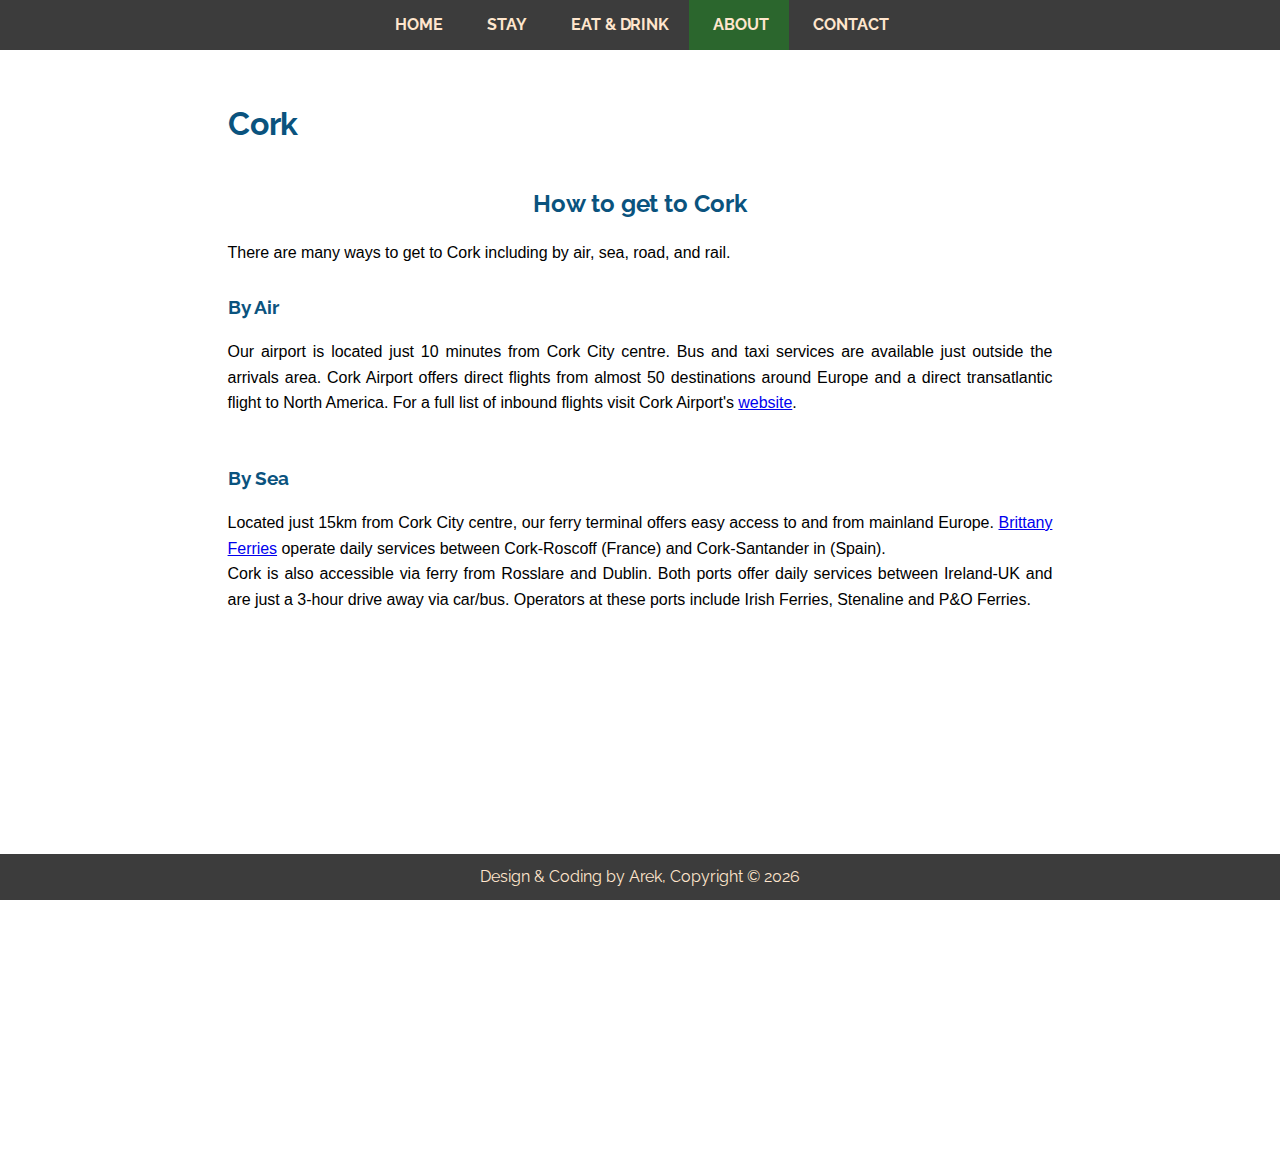
==== about.html @ 5f5a3eee "added food and drink" ====
<!DOCTYPE html>
<html lang="en">

<head>
    <meta charset="UTF-8">
    <meta name="viewport" content="width=device-width, initial-scale=1.0">
    <meta http-equiv="X-UA-Compatible" content="ie=edge">
    <link rel="stylesheet" href="css/normalize.css">
    <link rel="stylesheet" href="https://use.fontawesome.com/releases/v5.6.3/css/all.css" integrity="sha384-UHRtZLI+pbxtHCWp1t77Bi1L4ZtiqrqD80Kn4Z8NTSRyMA2Fd33n5dQ8lWUE00s/"
        crossorigin="anonymous">
    <link rel="stylesheet" href="css/site.css">
    <title>Tourist Information | Cork</title>
</head>

<body>
    <nav class="topnav" id="navBar">
        <span class="topNavSpan">
            <a href="index.html"><i class="fas fa-home"></i>&nbsp;Home</a>
            <a href="stay.html"><i class="fas fa-hotel"></i>&nbsp;Stay</a>
            <a href="eatdrink.html"><i class="fas fa-utensils"></i>&nbsp;Eat &amp; Drink</a>
            <a class="active" href="about.html"><i class="fas fa-info"></i>&nbsp;About</a>
            <a href="contact.html"><i class="fas fa-envelope-square"></i>&nbsp;Contact</a>
            <a href="javascript:void(0);" class="icon" onclick="switchNavbar()"><i id="navbtn" class="fa fa-bars"></i></a>
        </span>
    </nav>

    <main>
        <article>
            <h1>Cork</h1>
            <p></p>
            <section>
                <h2 class="centered"></h2>
                <span class="infoHolder" id="">

                </span>
            </section>
            <section>
                <h2 class="centered">How to get to Cork</h2>
                <p>There are many ways to get to Cork including by air, sea, road, and rail.</p>
                <section>
                    <h3>By Air</h3>
                    <p>Our airport is located just 10 minutes from Cork City centre. Bus and taxi services are
                        available just outside the arrivals area.
                        Cork Airport offers direct flights from almost 50 destinations around Europe and a direct
                        transatlantic flight to North America.
                        For a full list of inbound flights visit Cork Airport's <a href="http://">website</a>.
                        <img src="" alt="">
                    </p>
                </section>
                <section>
                    <h3>By Sea</h3>
                    <p>
                        Located just 15km from Cork City centre, our ferry terminal offers easy access to and from
                        mainland&nbsp;Europe.
                        <a href="http://www.brittanyferries.ie" target="_blank" title="Brittany Ferries">Brittany
                            Ferries</a> operate daily services between Cork-Roscoff (France) and Cork-Santander in
                        (Spain).<br>
                        Cork is also accessible via ferry from Rosslare and Dublin. Both ports offer daily services
                        between Ireland-UK
                        and are just a 3-hour drive away via car/bus. Operators at these ports include Irish Ferries,
                        Stenaline and P&O Ferries.
                        <img src="" alt="">
                    </p>

                </section>





                <iframe src="https://www.google.com/maps/embed?pb=!1m18!1m12!1m3!1d39393.23732856253!2d-8.498069274712734!3d51.89605281918708!2m3!1f0!2f0!3f0!3m2!1i1024!2i768!4f13.1!3m3!1m2!1s0x4844900891beb961%3A0xa00c7a99731c5d0!2sCork!5e0!3m2!1sen!2sie!4v1549549850817"
                    width="600" height="450" frameborder="0" style="border:0" allowfullscreen></iframe>
            </section>
        </article>

    </main>

    <footer>
        <p id="footerText"></p>
    </footer>

    <script src="https://ajax.googleapis.com/ajax/libs/jquery/3.3.1/jquery.min.js"></script>
    <script src="src/site.js"></script>
</body>

</html>
---- css/site.css ----
@import url('https://fonts.googleapis.com/css?family=Raleway');
@import url('https://fonts.googleapis.com/css?family=Oswald');
@import url('https://fonts.googleapis.com/css?family=Nanum+Gothic');

html, body{
    margin: 0;
    padding: 0;
    font-size: 1rem;
    line-height: 1.6;
    font-family: Arial,sans-serif;
    letter-spacing: -.00278rem;
    -webkit-font-smoothing: antialiased;
}

main{
    margin: auto;
}

article ul li{
    margin: 4px 0px;
}

h1, h2, h3, h4{
    font-family: 'Raleway', sans-serif;
    color: rgb(10, 83, 126);
    text-align: justify;
    text-justify: newspaper;
    padding: 0px 10px;
    margin-top: 1.5em;
    margin-bottom: 0.4em;
}

p{
    text-align: justify;
    text-justify: newspaper;
    padding: 0px 10px;
}

img{
    max-width: 70vw;
    margin: 20px 0px;
    display: block;
    margin-left: auto;
    margin-right: auto;
}

.intro{
    height: 100vh;
    width: 100%;
    margin: auto;
    background: url('../images/cork-ps.jpg') no-repeat;
    display: table;
    background-size: cover;
    background-position: center;

}

.intro .inner{
    display: table-cell;
    vertical-align: middle;
    width: 100%;
    max-width: none;
}

.content{
    max-width: 600px;
    margin: 0 auto;
    text-align: center;
}

.content .animated{
    position: relative;
    animation: slideIn;
    animation-duration: 4s;
    animation-fill-mode: forwards;
    padding: 40px;
    background: rgba(0, 0, 0, 0)
    
}

@keyframes slideIn{
    0% {bottom: -1000px}
    40% {bottom: 30px;
        background: rgba(0, 0, 0,0.0)}
    
    100% {bottom: 0px;
        background: rgba(0, 0, 0,0.4);
    }
}

.content h1{
    font-family: 'Raleway', sans-serif;
    color: rgba(243, 241, 219,1);
    text-shadow: 0px 0px 10px #333;
    font-size: 400%;
    text-align: center;
    text-justify: unset;
    padding: 0px;
    margin-top: 0px;

}

.content h3{
    font-family: 'Raleway', sans-serif;
    color: rgba(243, 241, 219,0.9);
    text-shadow: 0px 0px 10px #333;
    font-size: 200%;
    text-align: center;
    text-justify: unset;
    padding: 0px;
    margin-top: 0px;
    margin-bottom: 1em;
}

.content .btn{
    border-radius: 6px;
    font-family: 'Oswald', sans-serif;
    color: rgb(243, 241, 219);
    font-size: 135%;
    padding: 10px 20px;
    border: solid rgb(255, 230, 205) 2px;
    text-decoration: none;
    text-shadow: 0px 0px 5px #333;
    box-shadow: 0px 0px 15px #333;
}

.content .btn:hover{
    color: white;
    border: solid white 2px;
}

nav{
    overflow: hidden;
    width: 100%;
    height: 50px;
    background-color: rgb(60, 60, 60);
    position: sticky;
    position: -webkit-sticky;
    top: 0px;
    z-index: 11;
}

nav span{
    display: inline-block;
}
  
nav a{
    display: block;
    float: left;
    color: rgb(255, 230, 205);
    padding: 0 20px;
    font-family: 'Raleway', sans-serif;
    font-weight: bold;
    text-decoration: none;
    line-height: 50px;
    text-transform: uppercase;
}

.topNavSpan{
    position: relative;
}

nav a:visited {
    color: rgb(255, 230, 205);
}

nav a:not(.active):hover {
    background-color: rgba(20, 20, 20, 1);
    color: rgb(253, 238, 222);
}

nav i{
    width: 28px;
    text-align: center;
    font-weight: normal;
    vertical-align: top;
}

nav i.fab{
    font-size: 1.4rem;
    line-height: 50px;
}

nav i.fas{
    font-size: 1.3rem;
    line-height: 50px;
}

.float-left{
    float: left;
}

.float-right{
    float: right;
}
  
.active {
    background-color: rgb(43, 102, 45);
}

nav .icon {
    display: none;
}

.container{
    width: 90%;
    margin: auto;
    overflow: hidden;
}
  
.columns {
    margin-top: 20px;
}
  
.columns .column {
    float: left;
    text-align: center;
    width: 30%;
    padding: 10px;
}

.columns .column h3{
    font-family: 'Raleway', sans-serif;
}

.columns .column img{
    height:90px;
}

.columns .column .more{
    padding-right: 10px;
}

.white-shadow{
    position:relative;
    width: 100%;
    display: block;
    text-align: right;
  }

.white-shadow:after{
    background: linear-gradient(to bottom, rgba(255, 255, 255, 0), rgba(255, 255, 255, 1) 85%);
    bottom: 100%;
    content: '';
    display: inline-block;
    height: 150px;
    position: absolute;
    right: 0;
    width: 100%;
}

footer {
    padding: 10px;
    margin: 0px;
    position: sticky;
    bottom: 0px;
    z-index: 10;
    background-color: rgb(60, 60, 60);
    text-align: center;
}

footer p{
    font-family: 'Raleway', sans-serif;
    color: rgb(255, 230, 205);
    text-align: center;
    margin-block-start: 0px;
    margin-block-end: 0px;
}

.centered{
    text-align: center;
}

.clearfix {
    overflow: auto;
}

.infoHolder .card{
    width:70%;
    margin: auto;
    margin-bottom: 30px;
    box-shadow:0 4px 10px 0 rgba(0,0,0,0.2),0 4px 20px 0 rgba(0,0,0,0.19); 
}

.infoHolder header{
    display: flex;
    background-color: lightgray;
}

.infoHolder header h3{
    margin-top: .6em;
    margin-bottom: .6em;
}

.infoHolder .cardContent{
    padding: 0px 10px;
}

.infoHolder div p{
    margin-top: .2em;
    margin-bottom: .0em;
}

.infoHolder hr{
    margin: 0px;
    padding: 0px 10px;
}

.infoHolder img{
    float: left;
    width: 200px;
    margin: 10px 0px;
    margin-right: 20px;
}

.infoHolder > div > div:last-child a:last-child{
    display: block;
    background-color: rgb(90, 90, 90);
    color: white;
    text-decoration: none;
    text-align: center;
    padding: 6px 0px;
}

.infoHolder > div > div:last-child a:last-child:visited {
    color: white;
}

.infoHolder > div > div:last-child a:last-child:not(.active):hover {
    background-color: rgba(70, 70, 70, 1);
}

.infoHolder > div > div p:nth-child(-n+2){
    text-align: left;
}

.infoHolder > div > div p:nth-child(-n+2) a{
    font-size: .9em;
    color: black;
    margin-right: 20px;
    text-decoration: none;
    display: inline-block;
}

.infoHolder > div > div p:nth-child(-n+2) a:visited{
    color: black;
}

.infoHolder > div > div p:nth-child(-n+2) a:hover{
    color: red;
}

.infoHolder > div > div p:nth-child(-n+2) > a > i{
    width: 30px;
    text-align: center;
}

iframe{
    max-width: 86vw;
    margin: 20px 0px;
    display: block;
    margin-left: auto;
    margin-right: auto;
}



  
@media screen and (max-width: 800px) {
    body{
        font-size: 90%;
    }

    .content h1{
        font-size: 250%;
    }

    .content .btn{
        border-radius: 4px;
        font-size: 100%;
        padding: 5px 10px;
    }

    nav{
        height: 100%;
    }

    nav span{
        display: block;
    }

    nav a{
        line-height: 40px;
        padding: 0 20px;
        float: none;
        height: 40px;
    }

    nav a:nth-child(n+2){
        display: none;
    }

    nav a.icon {
      display: block;
      position: absolute;
      right: 0;
      top: 0;
      height: 40px;
    }

    nav i.fa{
        font-size: 1rem;
        line-height: 40px;
    }

    nav i.fab{
        font-size: 1.2rem;
        line-height: 40px;
    }
    
    nav i.fas{
        font-size: 1rem;
        line-height: 40px;
    }

    footer {
        padding: 0px;
        margin-top: 0px;
    }

    footer p{
        height: 40px;
        line-height: 40px;
    }

    .columns .column{
        float: none;
        text-align: center;
        width: 90%;
        margin: auto;
    }

    .infoHolder .card {
        width: 90%;
        margin-bottom: 20px;
    }

    .infoHolder .card img{
        width: 100%;
        float: none;
        margin: auto;
        padding: 10px 0px;
    }
}
  
@media screen and (max-width: 800px) {
    nav.responsive .icon {
      position: absolute;
      right: 0;
      top: 0;
      height: 40px;
    }

    nav.responsive a {
      float: none;
      display: block;
      text-align: left;
      height: 40px;
    }
}

@media screen and (min-width: 800px) {
    nav{
        margin: auto;
        align-content: center;
        text-align: center;
    }

    main{
        width: 90vw;
        margin: auto;
    }
}

@media screen and (min-width: 1080px) {
    main{
        width: 66vw;
        margin: auto;
    }
}
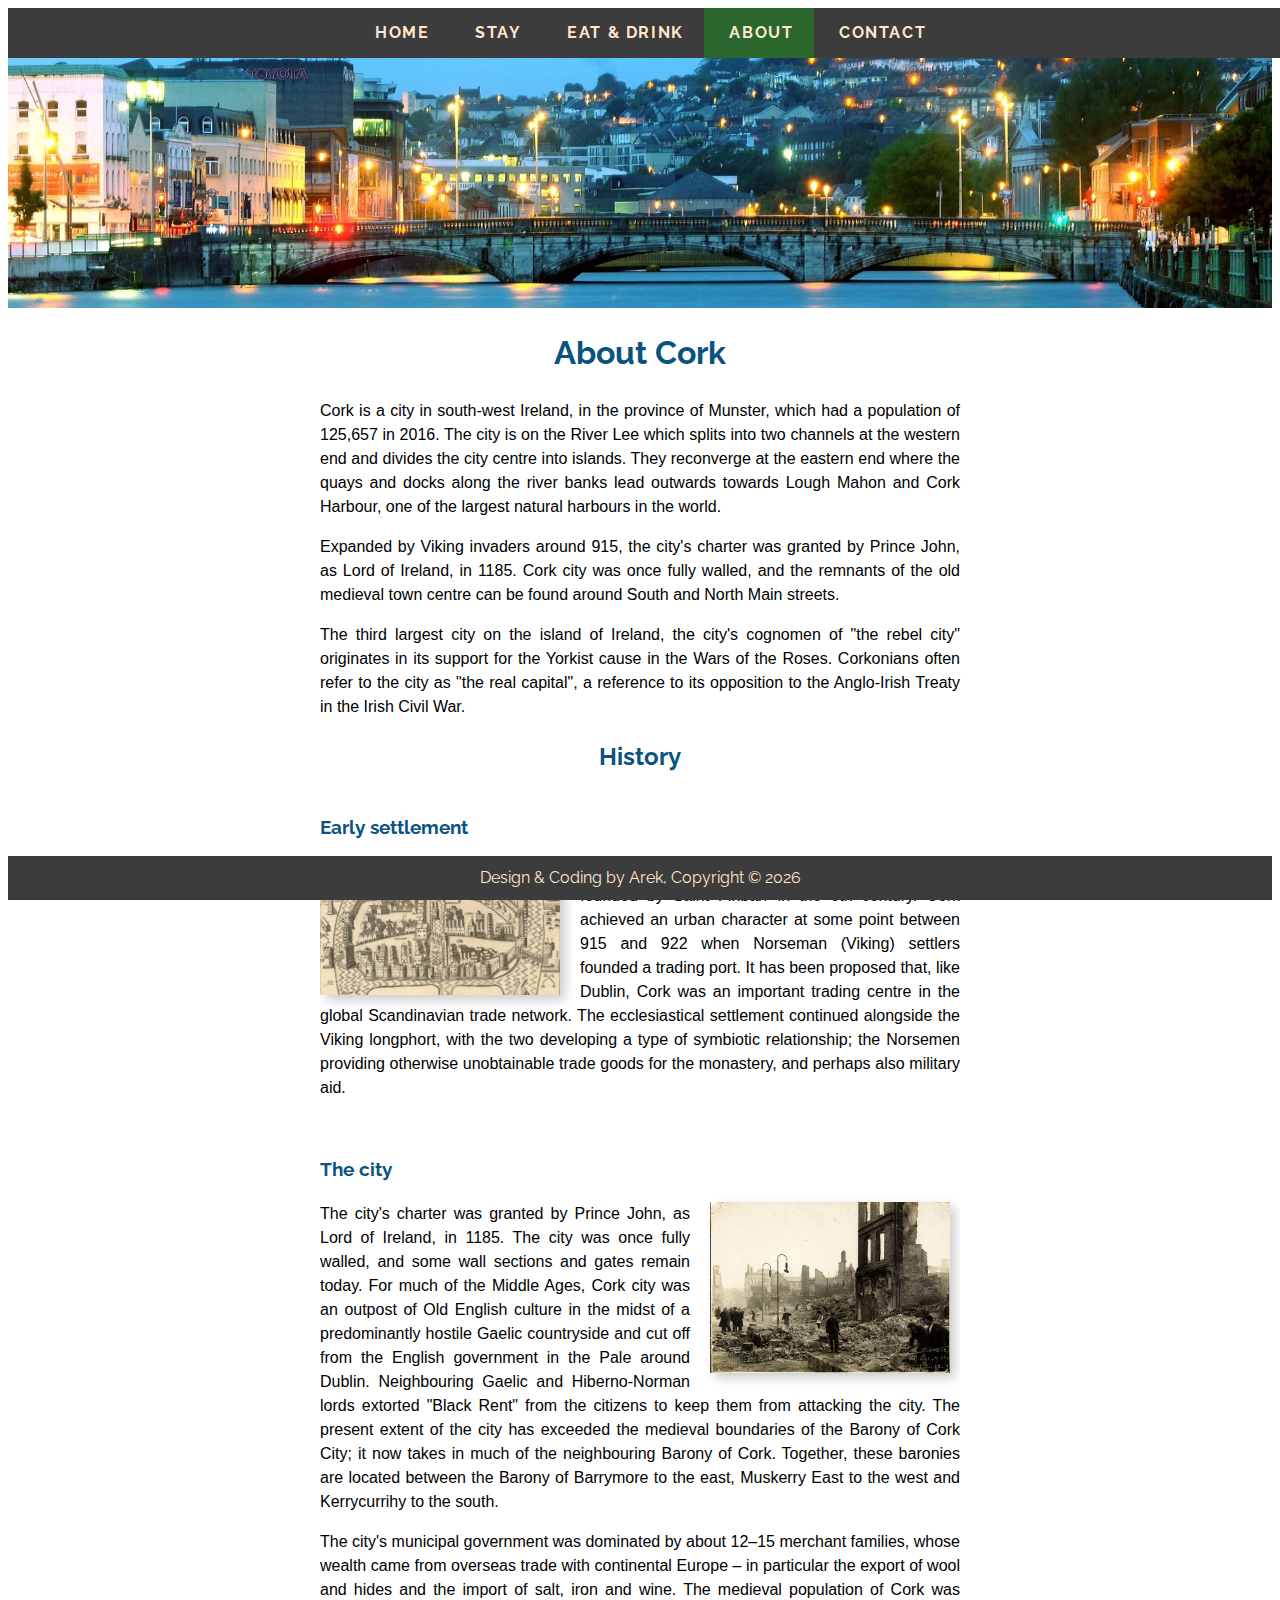
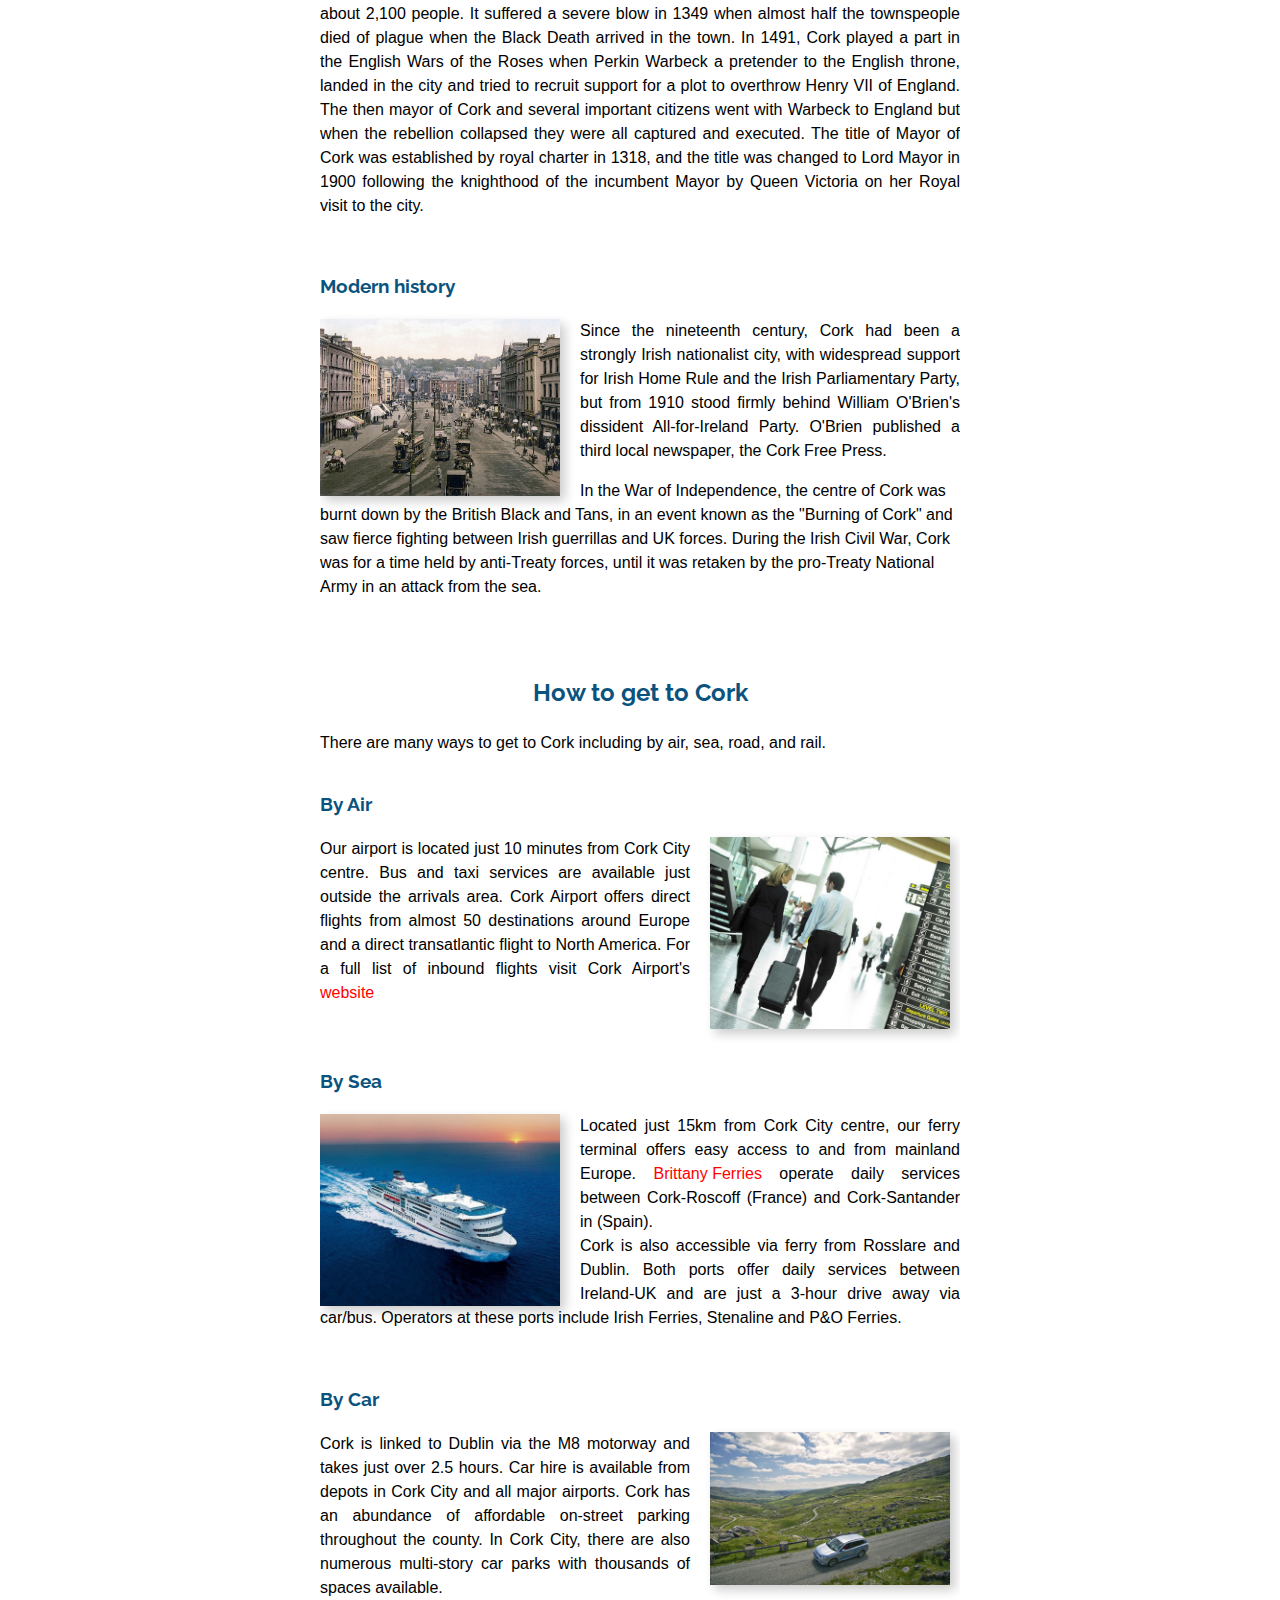
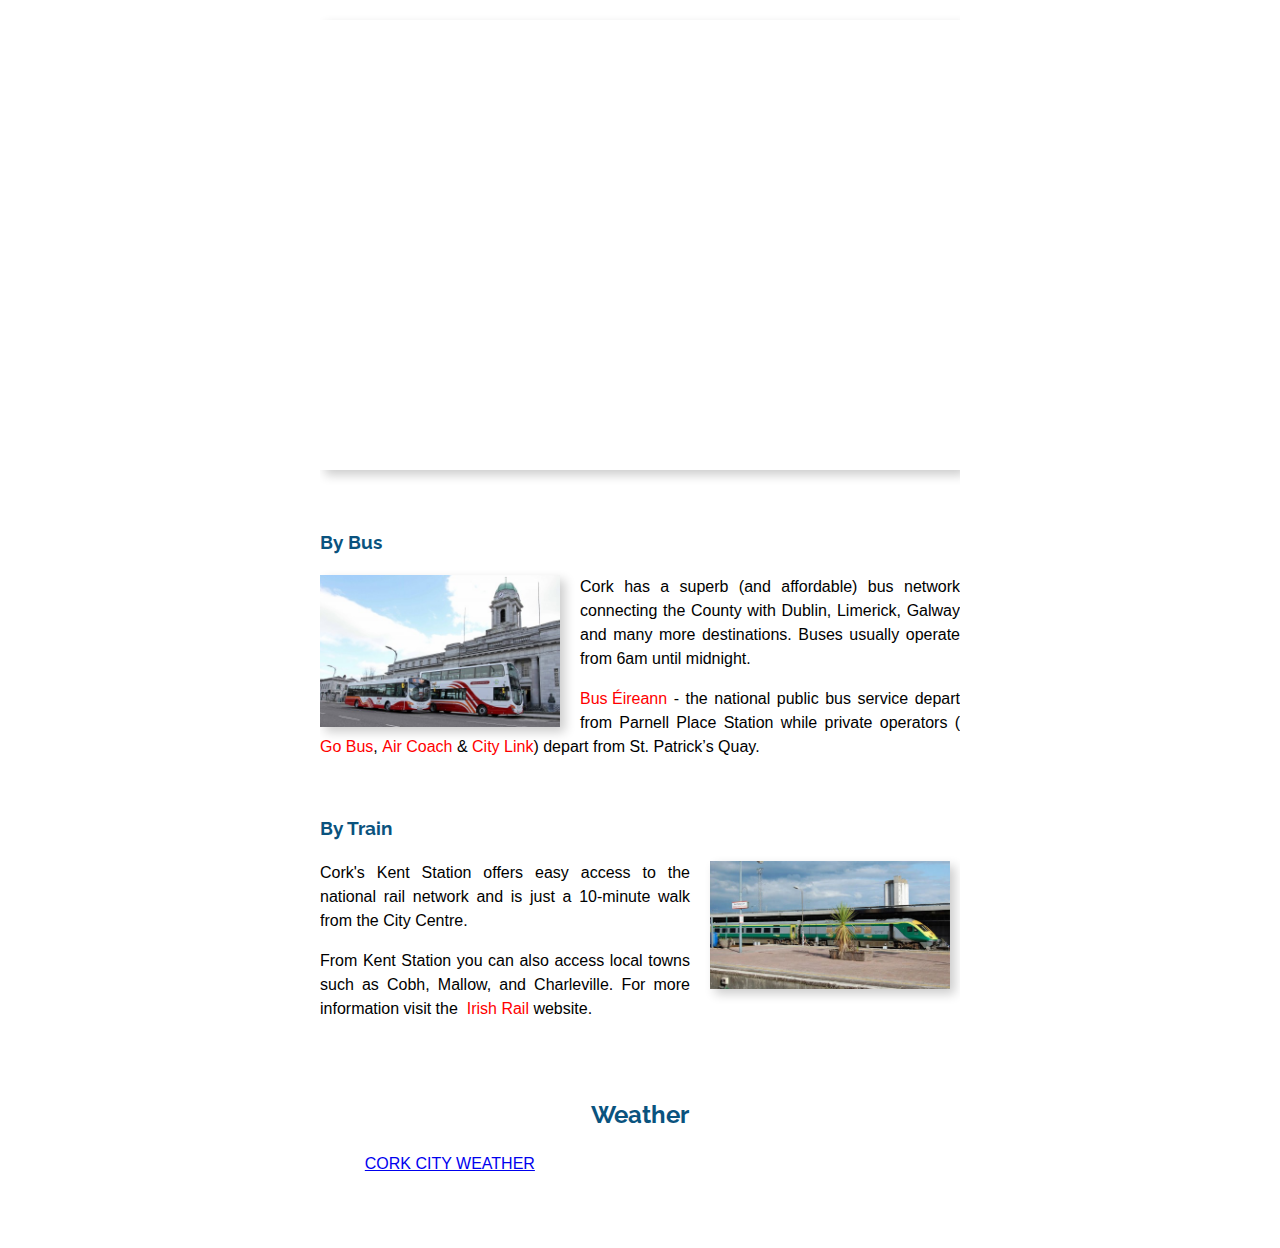
==== commit 0151a2b0: "finished about" ====
--- a/about.html
+++ b/about.html
@@ -6,9 +6,10 @@
     <meta name="viewport" content="width=device-width, initial-scale=1.0">
     <meta http-equiv="X-UA-Compatible" content="ie=edge">
     <link rel="stylesheet" href="css/normalize.css">
-    <link rel="stylesheet" href="https://use.fontawesome.com/releases/v5.6.3/css/all.css" integrity="sha384-UHRtZLI+pbxtHCWp1t77Bi1L4ZtiqrqD80Kn4Z8NTSRyMA2Fd33n5dQ8lWUE00s/"
-        crossorigin="anonymous">
+    <link rel="stylesheet" href="https://use.fontawesome.com/releases/v5.6.3/css/all.css"
+        integrity="sha384-UHRtZLI+pbxtHCWp1t77Bi1L4ZtiqrqD80Kn4Z8NTSRyMA2Fd33n5dQ8lWUE00s/" crossorigin="anonymous">
     <link rel="stylesheet" href="css/site.css">
+    <link rel="stylesheet" href="css/article.css">
     <title>Tourist Information | Cork</title>
 </head>
 
@@ -20,57 +21,148 @@
             <a href="eatdrink.html"><i class="fas fa-utensils"></i>&nbsp;Eat &amp; Drink</a>
             <a class="active" href="about.html"><i class="fas fa-info"></i>&nbsp;About</a>
             <a href="contact.html"><i class="fas fa-envelope-square"></i>&nbsp;Contact</a>
-            <a href="javascript:void(0);" class="icon" onclick="switchNavbar()"><i id="navbtn" class="fa fa-bars"></i></a>
+            <a href="javascript:void(0);" class="icon" onclick="switchNavbar()"><i id="navbtn"
+                    class="fa fa-bars"></i></a>
         </span>
     </nav>
-
+    <div class="parallax"></div>
     <main>
         <article>
-            <h1>Cork</h1>
-            <p></p>
+            <h1>About Cork</h1>
+            <p>Cork is a city in south-west Ireland, in the province of Munster, which had a population of 125,657 in
+                2016. The city is on the River Lee which splits into two channels at the western end and divides the
+                city centre into islands. They reconverge at the eastern end where the quays and docks along the river
+                banks lead outwards towards Lough Mahon and Cork Harbour, one of the largest natural harbours in the
+                world.</p>
+            <p>Expanded by Viking invaders around 915, the city's charter was granted by Prince John, as Lord of
+                Ireland, in 1185. Cork city was once fully walled, and the remnants of the old medieval town centre can
+                be found around South and North Main streets.</p>
+            <p>The third largest city on the island of Ireland, the city's cognomen of "the rebel city" originates in
+                its support for the Yorkist cause in the Wars of the Roses. Corkonians often refer to the city as "the
+                real capital", a reference to its opposition to the Anglo-Irish Treaty in the Irish Civil War.</p>
             <section>
-                <h2 class="centered"></h2>
-                <span class="infoHolder" id="">
-
-                </span>
+                <h2 class="centered">History</h2>
+                <section class="clearfix">
+                    <h3>Early settlement</h3>
+                    <img src="images/his1.png" alt="">
+                    <p>Cork was originally a monastic settlement, reputedly founded by Saint Finbarr in the 6th century.
+                        Cork achieved an urban character at some point between 915 and 922 when Norseman (Viking)
+                        settlers founded a trading port. It has been proposed that, like Dublin, Cork was an important
+                        trading centre in the global Scandinavian trade network. The ecclesiastical settlement continued
+                        alongside the Viking longphort, with the two developing a type of symbiotic relationship; the
+                        Norsemen providing otherwise unobtainable trade goods for the monastery, and perhaps also
+                        military aid.</p>
+                </section>
+                <section class="clearfix">
+                    <h3>The city</h3>
+                    <img src="images/his2.jpg" alt="">
+                    <p>The city's charter was granted by Prince John, as Lord of Ireland, in 1185. The city was once
+                        fully walled, and some wall sections and gates remain today. For much of the Middle Ages, Cork
+                        city was an outpost of Old English culture in the midst of a predominantly hostile Gaelic
+                        countryside and cut off from the English government in the Pale around Dublin. Neighbouring
+                        Gaelic and Hiberno-Norman lords extorted "Black Rent" from the citizens to keep them from
+                        attacking the city. The present extent of the city has exceeded the medieval boundaries of the
+                        Barony of Cork City; it now takes in much of the neighbouring Barony of Cork. Together, these
+                        baronies are located between the Barony of Barrymore to the east, Muskerry East to the west and
+                        Kerrycurrihy to the south.</p>
+                    <p>The city's municipal government was dominated by about 12–15 merchant families, whose wealth came
+                        from overseas trade with continental Europe – in particular the export of wool and hides and the
+                        import of salt, iron and wine. The medieval population of Cork was about 2,100 people. It
+                        suffered a severe blow in 1349 when almost half the townspeople died of plague when the Black
+                        Death arrived in the town. In 1491, Cork played a part in the English Wars of the Roses when
+                        Perkin Warbeck a pretender to the English throne, landed in the city and tried to recruit
+                        support for a plot to overthrow Henry VII of England. The then mayor of Cork and several
+                        important citizens went with Warbeck to England but when the rebellion collapsed they were all
+                        captured and executed. The title of Mayor of Cork was established by royal charter in 1318, and
+                        the title was changed to Lord Mayor in 1900 following the knighthood of the incumbent Mayor by
+                        Queen Victoria on her Royal visit to the city.</p>
+                </section>
+                <section class="clearfix">
+                    <h3>Modern history</h3>
+                    <img src="images/his3.jpg" alt="">
+                    <p>Since the nineteenth century, Cork had been a strongly Irish nationalist city, with widespread
+                        support for Irish Home Rule and the Irish Parliamentary Party, but from 1910 stood firmly behind
+                        William O'Brien's dissident All-for-Ireland Party. O'Brien published a third local newspaper,
+                        the Cork Free Press.</p>
+                    </p>In the War of Independence, the centre of Cork was burnt down by the British Black and Tans,
+                    in an event known as the "Burning of Cork" and saw fierce fighting between Irish guerrillas and
+                    UK forces. During the Irish Civil War, Cork was for a time held by anti-Treaty forces, until it was
+                    retaken by the pro-Treaty National Army in an attack from the sea.</p>
+                </section>
             </section>
             <section>
                 <h2 class="centered">How to get to Cork</h2>
                 <p>There are many ways to get to Cork including by air, sea, road, and rail.</p>
-                <section>
+                <section class="clearfix">
                     <h3>By Air</h3>
+                    <img src="images/air.jpg" alt="">
                     <p>Our airport is located just 10 minutes from Cork City centre. Bus and taxi services are
                         available just outside the arrivals area.
                         Cork Airport offers direct flights from almost 50 destinations around Europe and a direct
                         transatlantic flight to North America.
-                        For a full list of inbound flights visit Cork Airport's <a href="http://">website</a>.
-                        <img src="" alt="">
+                        For a full list of inbound flights visit Cork Airport's <a
+                            href="http://www.corkairport.com/destinations/book-flights" target="_blank">website</a>
                     </p>
                 </section>
-                <section>
+                <section class="clearfix">
                     <h3>By Sea</h3>
+                    <img src="images/sea.jpg" alt="">
                     <p>
                         Located just 15km from Cork City centre, our ferry terminal offers easy access to and from
-                        mainland&nbsp;Europe.
-                        <a href="http://www.brittanyferries.ie" target="_blank" title="Brittany Ferries">Brittany
+                        mainland Europe. <a href="http://www.brittanyferries.ie" target="_blank"
+                            title="Brittany Ferries">Brittany
                             Ferries</a> operate daily services between Cork-Roscoff (France) and Cork-Santander in
                         (Spain).<br>
                         Cork is also accessible via ferry from Rosslare and Dublin. Both ports offer daily services
                         between Ireland-UK
                         and are just a 3-hour drive away via car/bus. Operators at these ports include Irish Ferries,
                         Stenaline and P&O Ferries.
-                        <img src="" alt="">
                     </p>
+                </section>
+                <section class="clearfix">
+                    <h3>By Car</h3>
+                    <img src="images/car.jpg" alt="">
+                    <p>Cork is linked to Dublin via the M8 motorway and takes just over 2.5 hours. Car hire is available
+                        from depots in Cork City and all major airports.
+                        Cork has an abundance of affordable on-street parking throughout the county. In Cork City, there
+                        are also numerous multi-story car parks with thousands of spaces available.</p>
+                    <iframe
+                        src="https://www.google.com/maps/embed?pb=!1m18!1m12!1m3!1d39393.23732856253!2d-8.498069274712734!3d51.89605281918708!2m3!1f0!2f0!3f0!3m2!1i1024!2i768!4f13.1!3m3!1m2!1s0x4844900891beb961%3A0xa00c7a99731c5d0!2sCork!5e0!3m2!1sen!2sie!4v1549549850817"
+                        frameborder="0" allowfullscreen></iframe>
+                </section>
+                <section class="clearfix">
+                    <h3>By Bus</h3>
+                    <img src="images/bus.jpg" alt="">
+                    <p>Cork has a superb (and affordable) bus network connecting the County with Dublin, Limerick,
+                        Galway and many more destinations. Buses usually operate from 6am until midnight.</p>
+                    <p><a href="http://www.buseireann.ie" target="_blank">Bus Éireann</a> -
+                        the national public bus service depart from Parnell Place Station while private operators (<a
+                            href="http://www.gobus.ie/" target="_blank">Go Bus</a>, <a href="http://www.aircoach.ie"
+                            target="_blank">Air Coach</a> &amp;
+                        <a href="http://www.citylink.ie" target="_blank">City
+                            Link</a>)&nbsp;depart from St. Patrick’s Quay.</p>
+                </section>
+                <section class="clearfix">
+                    <h3>By Train</h3>
+                    <img src="images/train.jpg" alt="">
+                    <p>Cork's Kent Station offers easy access to the national rail network and is just a 10-minute walk
+                        from the City Centre.</p>
+                    <p>From Kent Station you can also access local towns such as Cobh, Mallow, and Charleville. For more
+                        information visit the&nbsp;
+                        <a href="http://www.irishrail.ie" target="_blank">Irish&nbsp;Rail</a> website.</p>
+                </section>
+            </section>
+            <section style="margin-bottom:80px; width:86%; margin: auto;">
+                    <h2 class="centered">Weather</h2>
+                    <a class="weatherwidget-io" href="https://forecast7.com/en/51d90n8d47/cork-city/"
+                        data-label_1="CORK CITY" data-label_2="WEATHER" data-days="5" data-theme="metallic"
+                        data-basecolor="rgba(85, 85, 85, 0.75)" data-accent="rgba(255, 255, 255, 0.08)"
+                        data-lowcolor="#d5d5d5" data-suncolor="#fef551" data-raincolor="#80cdf6" >CORK CITY WEATHER</a>
+                    <script>
+                        !function (d, s, id) { var js, fjs = d.getElementsByTagName(s)[0]; if (!d.getElementById(id)) { js = d.createElement(s); js.id = id; js.src = 'https://weatherwidget.io/js/widget.min.js'; fjs.parentNode.insertBefore(js, fjs); } }(document, 'script', 'weatherwidget-io-js');
+                    </script>
+            </section>    
 
-                </section>
-
-
-
-
-
-                <iframe src="https://www.google.com/maps/embed?pb=!1m18!1m12!1m3!1d39393.23732856253!2d-8.498069274712734!3d51.89605281918708!2m3!1f0!2f0!3f0!3m2!1i1024!2i768!4f13.1!3m3!1m2!1s0x4844900891beb961%3A0xa00c7a99731c5d0!2sCork!5e0!3m2!1sen!2sie!4v1549549850817"
-                    width="600" height="450" frameborder="0" style="border:0" allowfullscreen></iframe>
-            </section>
         </article>
 
     </main>
--- a/css/site.css
+++ b/css/site.css
@@ -1,143 +1,39 @@
 @import url('https://fonts.googleapis.com/css?family=Raleway');
 @import url('https://fonts.googleapis.com/css?family=Oswald');
-@import url('https://fonts.googleapis.com/css?family=Nanum+Gothic');
 
-html, body{
+html{
     margin: 0;
     padding: 0;
+    font-family: Arial,sans-serif;
     font-size: 1rem;
-    line-height: 1.6;
-    font-family: Arial,sans-serif;
-    letter-spacing: -.00278rem;
+    line-height: 1.5;
     -webkit-font-smoothing: antialiased;
 }
 
 main{
+    width: 90vw;
     margin: auto;
 }
 
-article ul li{
-    margin: 4px 0px;
+h1, h2, h3, h4, h5{
+    font-family: 'Raleway', sans-serif;
+    color: rgb(10, 83, 126);
 }
 
-h1, h2, h3, h4{
-    font-family: 'Raleway', sans-serif;
-    color: rgb(10, 83, 126);
-    text-align: justify;
-    text-justify: newspaper;
-    padding: 0px 10px;
-    margin-top: 1.5em;
-    margin-bottom: 0.4em;
-}
-
-p{
-    text-align: justify;
-    text-justify: newspaper;
-    padding: 0px 10px;
-}
-
-img{
-    max-width: 70vw;
-    margin: 20px 0px;
-    display: block;
-    margin-left: auto;
-    margin-right: auto;
-}
-
-.intro{
-    height: 100vh;
-    width: 100%;
-    margin: auto;
-    background: url('../images/cork-ps.jpg') no-repeat;
-    display: table;
-    background-size: cover;
-    background-position: center;
-
-}
-
-.intro .inner{
-    display: table-cell;
-    vertical-align: middle;
-    width: 100%;
-    max-width: none;
-}
-
-.content{
-    max-width: 600px;
-    margin: 0 auto;
+.centered{
     text-align: center;
 }
 
-.content .animated{
-    position: relative;
-    animation: slideIn;
-    animation-duration: 4s;
-    animation-fill-mode: forwards;
-    padding: 40px;
-    background: rgba(0, 0, 0, 0)
-    
-}
-
-@keyframes slideIn{
-    0% {bottom: -1000px}
-    40% {bottom: 30px;
-        background: rgba(0, 0, 0,0.0)}
-    
-    100% {bottom: 0px;
-        background: rgba(0, 0, 0,0.4);
-    }
-}
-
-.content h1{
-    font-family: 'Raleway', sans-serif;
-    color: rgba(243, 241, 219,1);
-    text-shadow: 0px 0px 10px #333;
-    font-size: 400%;
-    text-align: center;
-    text-justify: unset;
-    padding: 0px;
-    margin-top: 0px;
-
-}
-
-.content h3{
-    font-family: 'Raleway', sans-serif;
-    color: rgba(243, 241, 219,0.9);
-    text-shadow: 0px 0px 10px #333;
-    font-size: 200%;
-    text-align: center;
-    text-justify: unset;
-    padding: 0px;
-    margin-top: 0px;
-    margin-bottom: 1em;
-}
-
-.content .btn{
-    border-radius: 6px;
-    font-family: 'Oswald', sans-serif;
-    color: rgb(243, 241, 219);
-    font-size: 135%;
-    padding: 10px 20px;
-    border: solid rgb(255, 230, 205) 2px;
-    text-decoration: none;
-    text-shadow: 0px 0px 5px #333;
-    box-shadow: 0px 0px 15px #333;
-}
-
-.content .btn:hover{
-    color: white;
-    border: solid white 2px;
-}
-
 nav{
-    overflow: hidden;
-    width: 100%;
+    width: 100vw;
     height: 50px;
-    background-color: rgb(60, 60, 60);
+    top: 0px;
+    z-index: 11;
     position: sticky;
     position: -webkit-sticky;
-    top: 0px;
-    z-index: 11;
+    overflow: hidden;
+    line-height: 50px;
+    background-color: rgb(60, 60, 60);
 }
 
 nav span{
@@ -147,12 +43,12 @@
 nav a{
     display: block;
     float: left;
+    padding: 0 20px;
     color: rgb(255, 230, 205);
-    padding: 0 20px;
     font-family: 'Raleway', sans-serif;
     font-weight: bold;
+    letter-spacing: +.1rem;
     text-decoration: none;
-    line-height: 50px;
     text-transform: uppercase;
 }
 
@@ -176,77 +72,17 @@
     vertical-align: top;
 }
 
-nav i.fab{
-    font-size: 1.4rem;
+nav i.fab, nav i.fas{
     line-height: 50px;
+    font-size: 1rem;
 }
 
-nav i.fas{
-    font-size: 1.3rem;
-    line-height: 50px;
-}
-
-.float-left{
-    float: left;
-}
-
-.float-right{
-    float: right;
-}
-  
-.active {
+nav .active {
     background-color: rgb(43, 102, 45);
 }
 
 nav .icon {
     display: none;
-}
-
-.container{
-    width: 90%;
-    margin: auto;
-    overflow: hidden;
-}
-  
-.columns {
-    margin-top: 20px;
-}
-  
-.columns .column {
-    float: left;
-    text-align: center;
-    width: 30%;
-    padding: 10px;
-}
-
-.columns .column h3{
-    font-family: 'Raleway', sans-serif;
-}
-
-.columns .column img{
-    height:90px;
-}
-
-.columns .column .more{
-    padding-right: 10px;
-}
-
-.white-shadow{
-    position:relative;
-    width: 100%;
-    display: block;
-    text-align: right;
-  }
-
-.white-shadow:after{
-    background: linear-gradient(to bottom, rgba(255, 255, 255, 0), rgba(255, 255, 255, 1) 85%);
-    bottom: 100%;
-    content: '';
-    display: inline-block;
-    height: 150px;
-    position: absolute;
-    right: 0;
-    width: 100%;
 }
 
 footer {
@@ -267,122 +103,11 @@
     margin-block-end: 0px;
 }
 
-.centered{
-    text-align: center;
-}
 
-.clearfix {
-    overflow: auto;
-}
-
-.infoHolder .card{
-    width:70%;
-    margin: auto;
-    margin-bottom: 30px;
-    box-shadow:0 4px 10px 0 rgba(0,0,0,0.2),0 4px 20px 0 rgba(0,0,0,0.19); 
-}
-
-.infoHolder header{
-    display: flex;
-    background-color: lightgray;
-}
-
-.infoHolder header h3{
-    margin-top: .6em;
-    margin-bottom: .6em;
-}
-
-.infoHolder .cardContent{
-    padding: 0px 10px;
-}
-
-.infoHolder div p{
-    margin-top: .2em;
-    margin-bottom: .0em;
-}
-
-.infoHolder hr{
-    margin: 0px;
-    padding: 0px 10px;
-}
-
-.infoHolder img{
-    float: left;
-    width: 200px;
-    margin: 10px 0px;
-    margin-right: 20px;
-}
-
-.infoHolder > div > div:last-child a:last-child{
-    display: block;
-    background-color: rgb(90, 90, 90);
-    color: white;
-    text-decoration: none;
-    text-align: center;
-    padding: 6px 0px;
-}
-
-.infoHolder > div > div:last-child a:last-child:visited {
-    color: white;
-}
-
-.infoHolder > div > div:last-child a:last-child:not(.active):hover {
-    background-color: rgba(70, 70, 70, 1);
-}
-
-.infoHolder > div > div p:nth-child(-n+2){
-    text-align: left;
-}
-
-.infoHolder > div > div p:nth-child(-n+2) a{
-    font-size: .9em;
-    color: black;
-    margin-right: 20px;
-    text-decoration: none;
-    display: inline-block;
-}
-
-.infoHolder > div > div p:nth-child(-n+2) a:visited{
-    color: black;
-}
-
-.infoHolder > div > div p:nth-child(-n+2) a:hover{
-    color: red;
-}
-
-.infoHolder > div > div p:nth-child(-n+2) > a > i{
-    width: 30px;
-    text-align: center;
-}
-
-iframe{
-    max-width: 86vw;
-    margin: 20px 0px;
-    display: block;
-    margin-left: auto;
-    margin-right: auto;
-}
-
-
-
-  
 @media screen and (max-width: 800px) {
-    body{
-        font-size: 90%;
-    }
-
-    .content h1{
-        font-size: 250%;
-    }
-
-    .content .btn{
-        border-radius: 4px;
-        font-size: 100%;
-        padding: 5px 10px;
-    }
-
     nav{
         height: 100%;
+        line-height: 40px;
     }
 
     nav span{
@@ -390,10 +115,8 @@
     }
 
     nav a{
-        line-height: 40px;
-        padding: 0 20px;
         float: none;
-        height: 40px;
+        /* height: 40px; */
     }
 
     nav a:nth-child(n+2){
@@ -408,18 +131,7 @@
       height: 40px;
     }
 
-    nav i.fa{
-        font-size: 1rem;
-        line-height: 40px;
-    }
-
-    nav i.fab{
-        font-size: 1.2rem;
-        line-height: 40px;
-    }
-    
-    nav i.fas{
-        font-size: 1rem;
+    nav i.fab, nav i.fas, nav i.fa{
         line-height: 40px;
     }
 
@@ -432,40 +144,21 @@
         height: 40px;
         line-height: 40px;
     }
+}
 
-    .columns .column{
-        float: none;
-        text-align: center;
-        width: 90%;
-        margin: auto;
-    }
-
-    .infoHolder .card {
-        width: 90%;
-        margin-bottom: 20px;
-    }
-
-    .infoHolder .card img{
-        width: 100%;
-        float: none;
-        margin: auto;
-        padding: 10px 0px;
-    }
-}
-  
 @media screen and (max-width: 800px) {
     nav.responsive .icon {
       position: absolute;
       right: 0;
       top: 0;
-      height: 40px;
+      /* height: 40px; */
     }
 
     nav.responsive a {
       float: none;
       display: block;
       text-align: left;
-      height: 40px;
+      /* height: 40px; */
     }
 }
 
@@ -475,16 +168,11 @@
         align-content: center;
         text-align: center;
     }
-
-    main{
-        width: 90vw;
-        margin: auto;
-    }
 }
 
 @media screen and (min-width: 1080px) {
     main{
-        width: 66vw;
+        width: 50vw;
         margin: auto;
     }
 }--- a/css/article.css
+++ b/css/article.css
@@ -0,0 +1,99 @@
+h1, h2{
+    text-align: center;
+}
+
+article p {
+    text-align: justify;
+    text-justify: auto;
+}
+
+article > section > section img{
+    float: right;
+    width: 240px;
+    margin-right: 10px;
+    margin-Left: 20px;
+    box-shadow:5px 5px 10px 0 rgba(0,0,0,0.2); 
+}
+
+article > section > section:nth-child(even) img{
+      float: left;
+      margin-right: 20px;
+      margin-Left: 0px;
+}
+
+article > section > section a{
+    color: red;
+    text-decoration: none;
+    display: inline-block;
+}
+
+article > section > section a:visited{
+    color: red;
+}
+
+article > section > section a:hover{
+    color: darkcyan;
+}
+
+.clearfix {
+    overflow: auto;
+}
+
+article iframe{
+    width: 100%;
+    height: 450px;
+    margin: 20px 0px;
+    display: block;
+    margin-left: auto;
+    margin-right: auto;
+    border: 0;
+    box-shadow:5px 5px 10px 0 rgba(0,0,0,0.2); 
+}
+
+article section{
+    padding-bottom: 20px;
+}
+
+.parallax {
+    background-image: url('../images/cork-pan_opt.jpg');
+    background-size: 100vw;
+    min-height: 250px; 
+    background-attachment: fixed;
+    background-position: top;
+    background-repeat: no-repeat;
+  }
+
+
+
+@media screen and (max-width: 480px) and (orientation:portrait){
+    article iframe{
+        width: 90vw;
+    }
+
+    article > section > section img{
+        float: none;
+        display: block;
+        width: 240px;
+        margin: auto;
+    }
+
+    article > section > section:nth-child(even) img{
+        float: none;
+        display: block;
+        width: 240px;
+        margin: auto;
+  }
+}
+
+@media screen and (max-width: 800px) and (orientation:landscape){
+    article iframe{
+        width: 90vw;
+        height: 400px;
+    }
+
+    article > section > section img{
+        width: 220px;
+    }
+}
+
+
